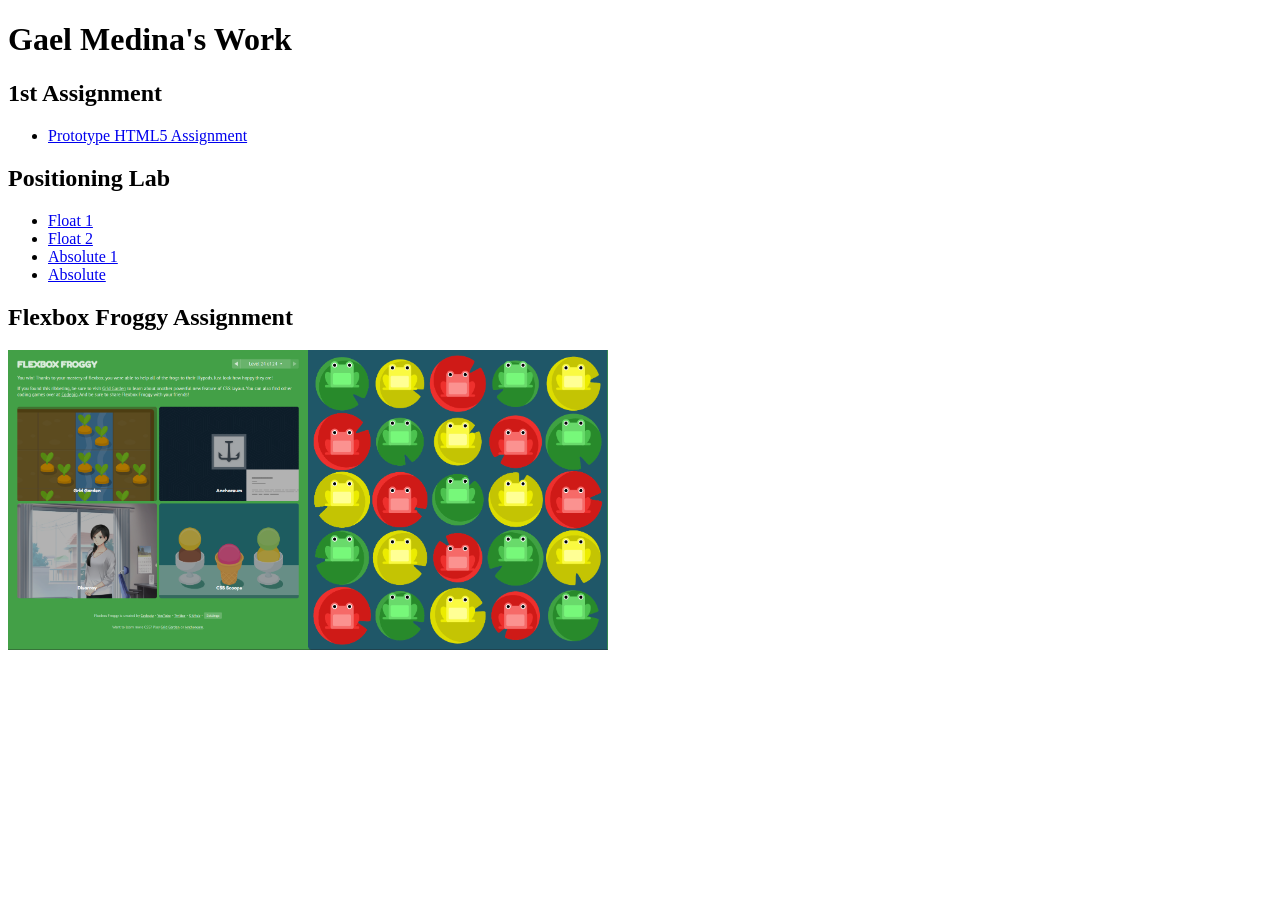
==== index.html @ 8cea2f77 "added Flexbox Froggy Image" ====
<!doctype html>

<html lang="en">
<head>
  <meta charset="utf-8">

  <title>IFSC 11003 | Gael Medina</title>
  <meta name="description" content="All of my assignemnts">
  <meta name="author" content="Gael Medina">

</head>

<body>
  <h1>Gael Medina's Work</h1>
  <nav>
    <h2>1st Assignment</h2>
    <ul>
      <li><a href="prototype/index.html">Prototype HTML5 Assignment</a></li>
      </ul>
    <h2>Positioning Lab</h2>
    <ul>
      <li><a href="Positioning Lab/exercise1-float.html">Float 1</a></li>
      <li><a href="Positioning Lab/exercise2-float.html">Float 2</a></li>
      <li><a href="Positioning Lab/exercise3-absolute.html">Absolute 1</a></li>
      <li><a href="Positioning Lab/exercise4-absolute.html">Absolute</a></li>
    </ul>
    <h2>Flexbox Froggy Assignment</h2>
     <img src="Flexbox Froggy/img/Flexbox_froggy.png" width="600">
  </nav>
</body>
</html>
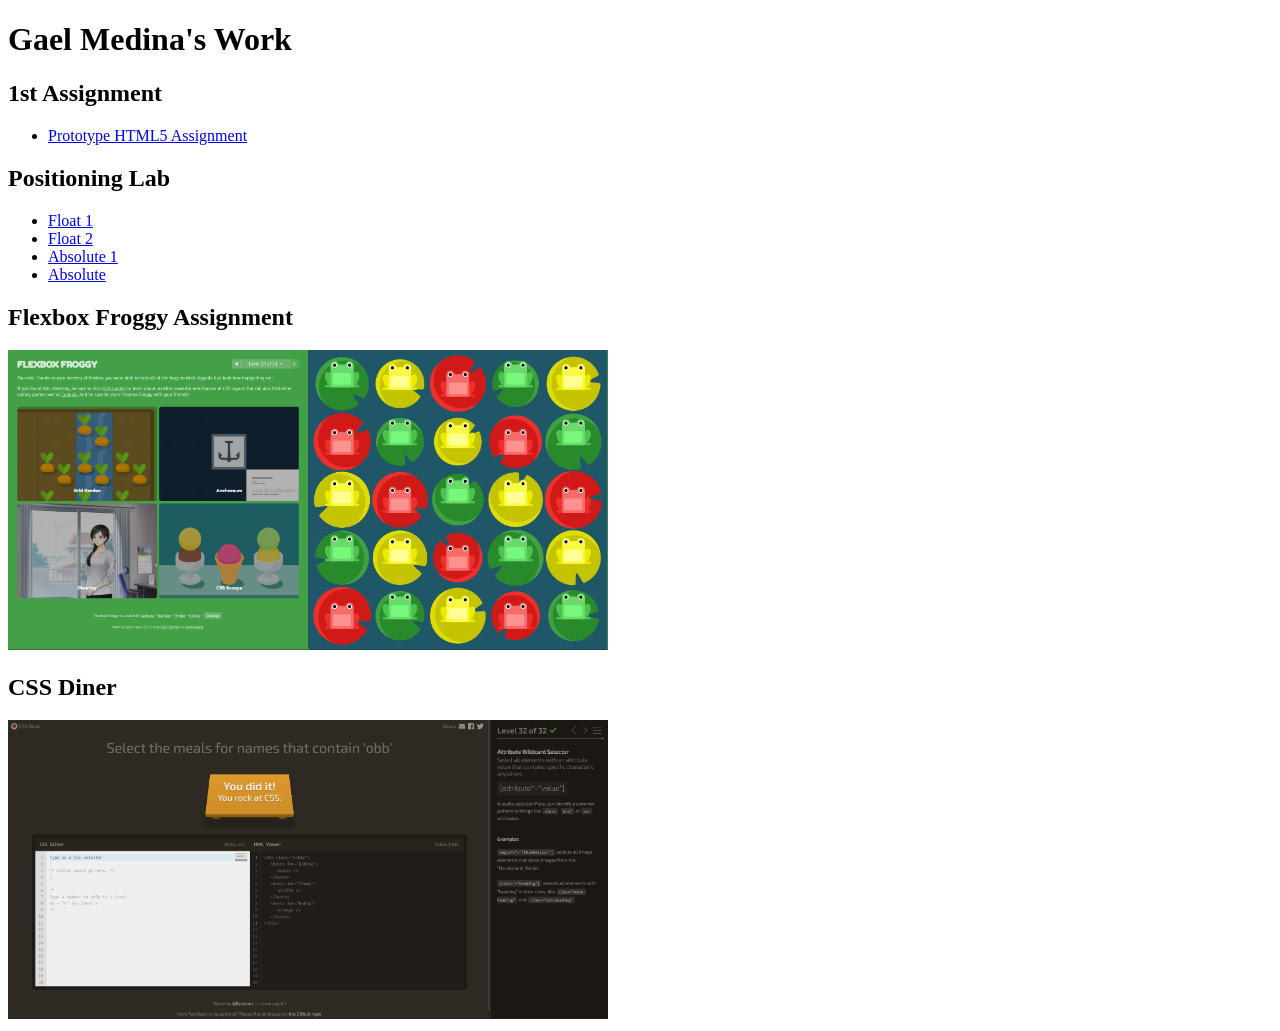
==== commit dbcb78b6: "Added CSS Diner Image" ====
--- a/index.html
+++ b/index.html
@@ -26,6 +26,8 @@
     </ul>
     <h2>Flexbox Froggy Assignment</h2>
      <img src="Flexbox Froggy/img/Flexbox_froggy.png" width="600">
+     <h2>CSS Diner</h2>
+     <img src="CSS Diner/img/CSS-Diner.png" width="600">
   </nav>
 </body>
 </html>
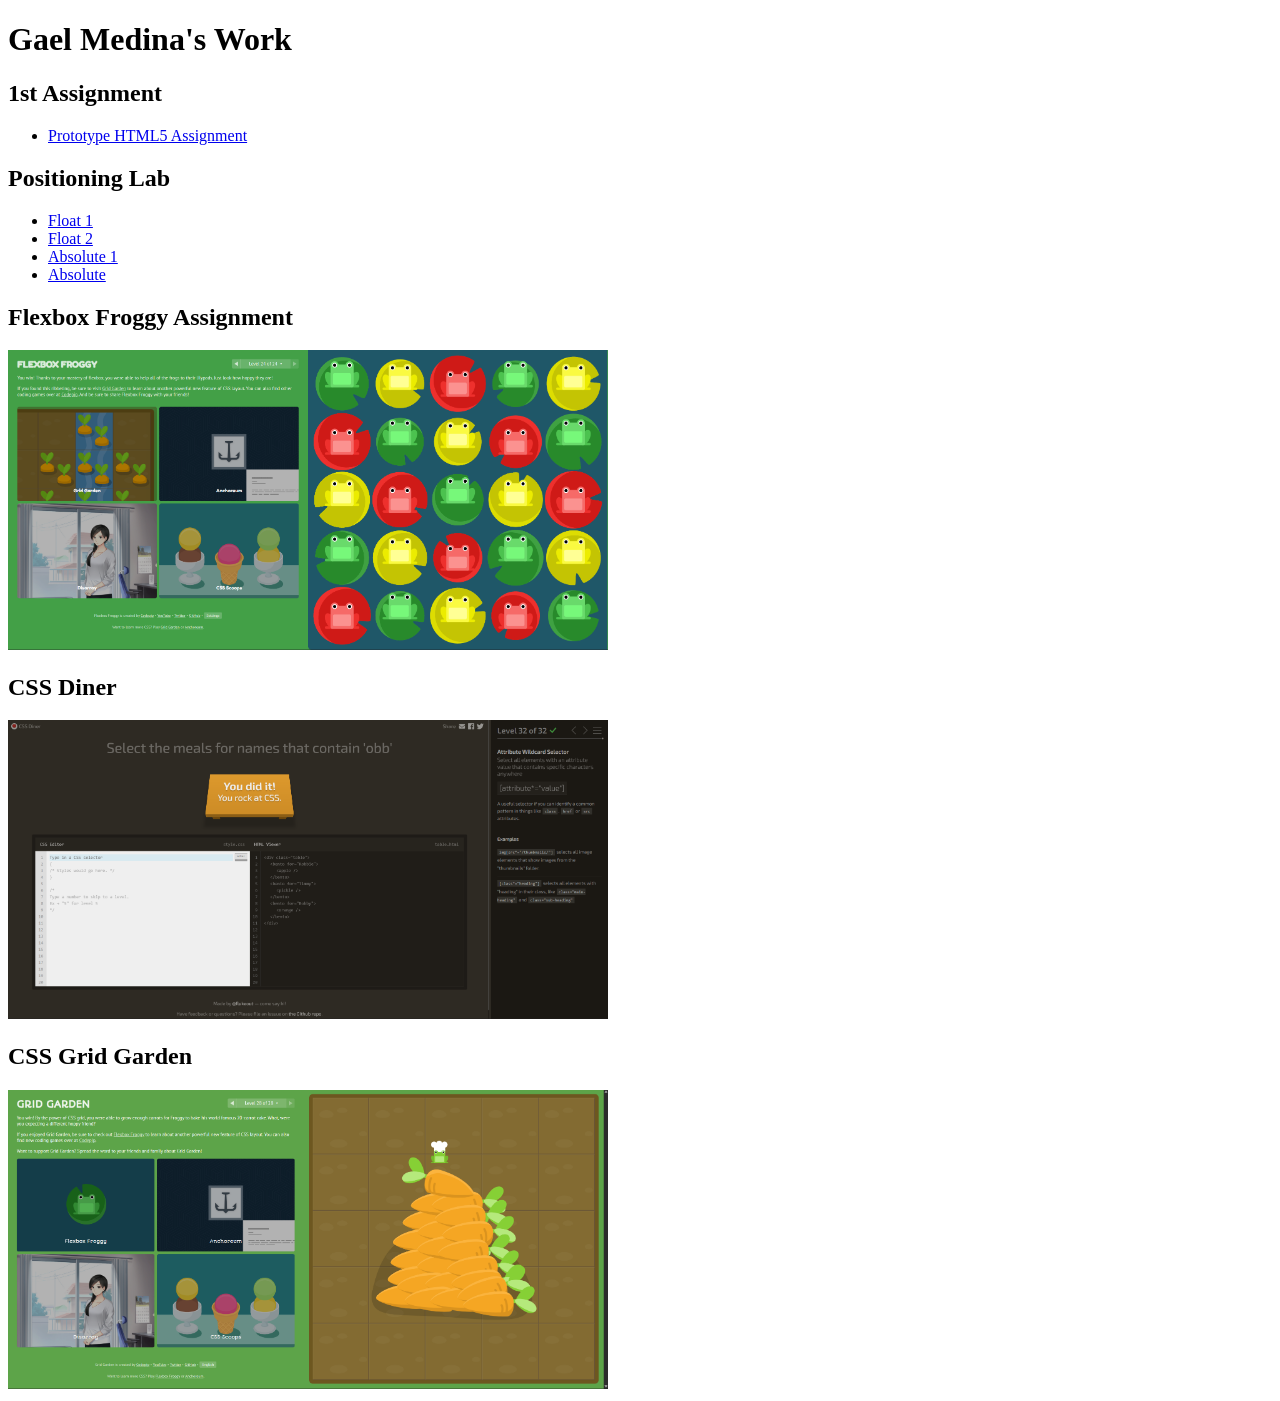
==== commit fd729f6c: "Added CSS Grid Garden Image" ====
--- a/index.html
+++ b/index.html
@@ -28,6 +28,8 @@
      <img src="Flexbox Froggy/img/Flexbox_froggy.png" width="600">
      <h2>CSS Diner</h2>
      <img src="CSS Diner/img/CSS-Diner.png" width="600">
+     <h2>CSS Grid Garden</h2>
+     <img src="CSS Grid Garden/img/CSS-Grid-Garden.png" width="600">
   </nav>
 </body>
 </html>
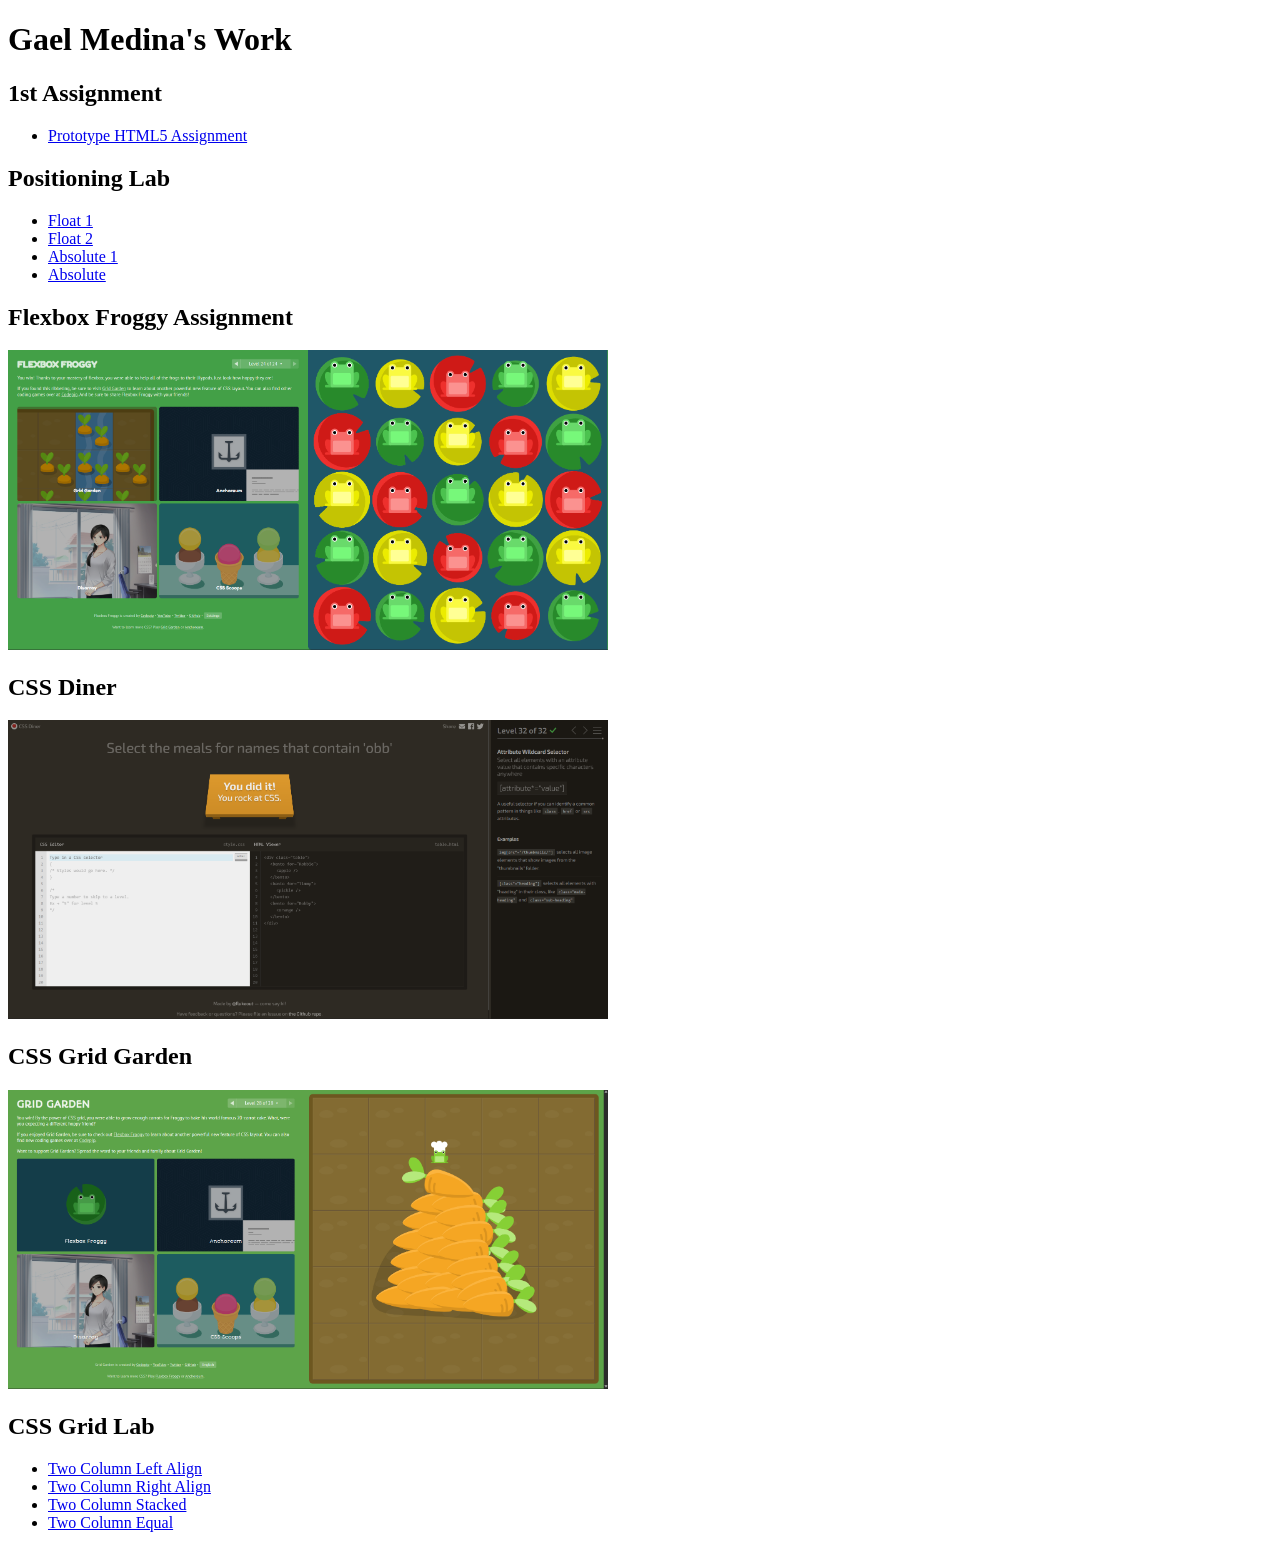
==== commit 251f01ca: "Added CSS Grid Lap" ====
--- a/index.html
+++ b/index.html
@@ -30,6 +30,13 @@
      <img src="CSS Diner/img/CSS-Diner.png" width="600">
      <h2>CSS Grid Garden</h2>
      <img src="CSS Grid Garden/img/CSS-Grid-Garden.png" width="600">
+     <h2>CSS Grid Lab</h2>
+     <ul>
+      <li><a href="CSS Grid Lab/grid-two-col-left.html">Two Column Left Align</a></li>
+      <li><a href="CSS Grid Lab/grid-two-col-right.html">Two Column Right Align</a></li>
+      <li> <a href="CSS Grid Lab/  grid-two-col-stacked.html">Two Column Stacked</a></li>
+      <li><a href="CSS Grid Lab/  grid-two-col-equal.html">Two Column Equal</a></li>
+     </ul>
   </nav>
 </body>
 </html>
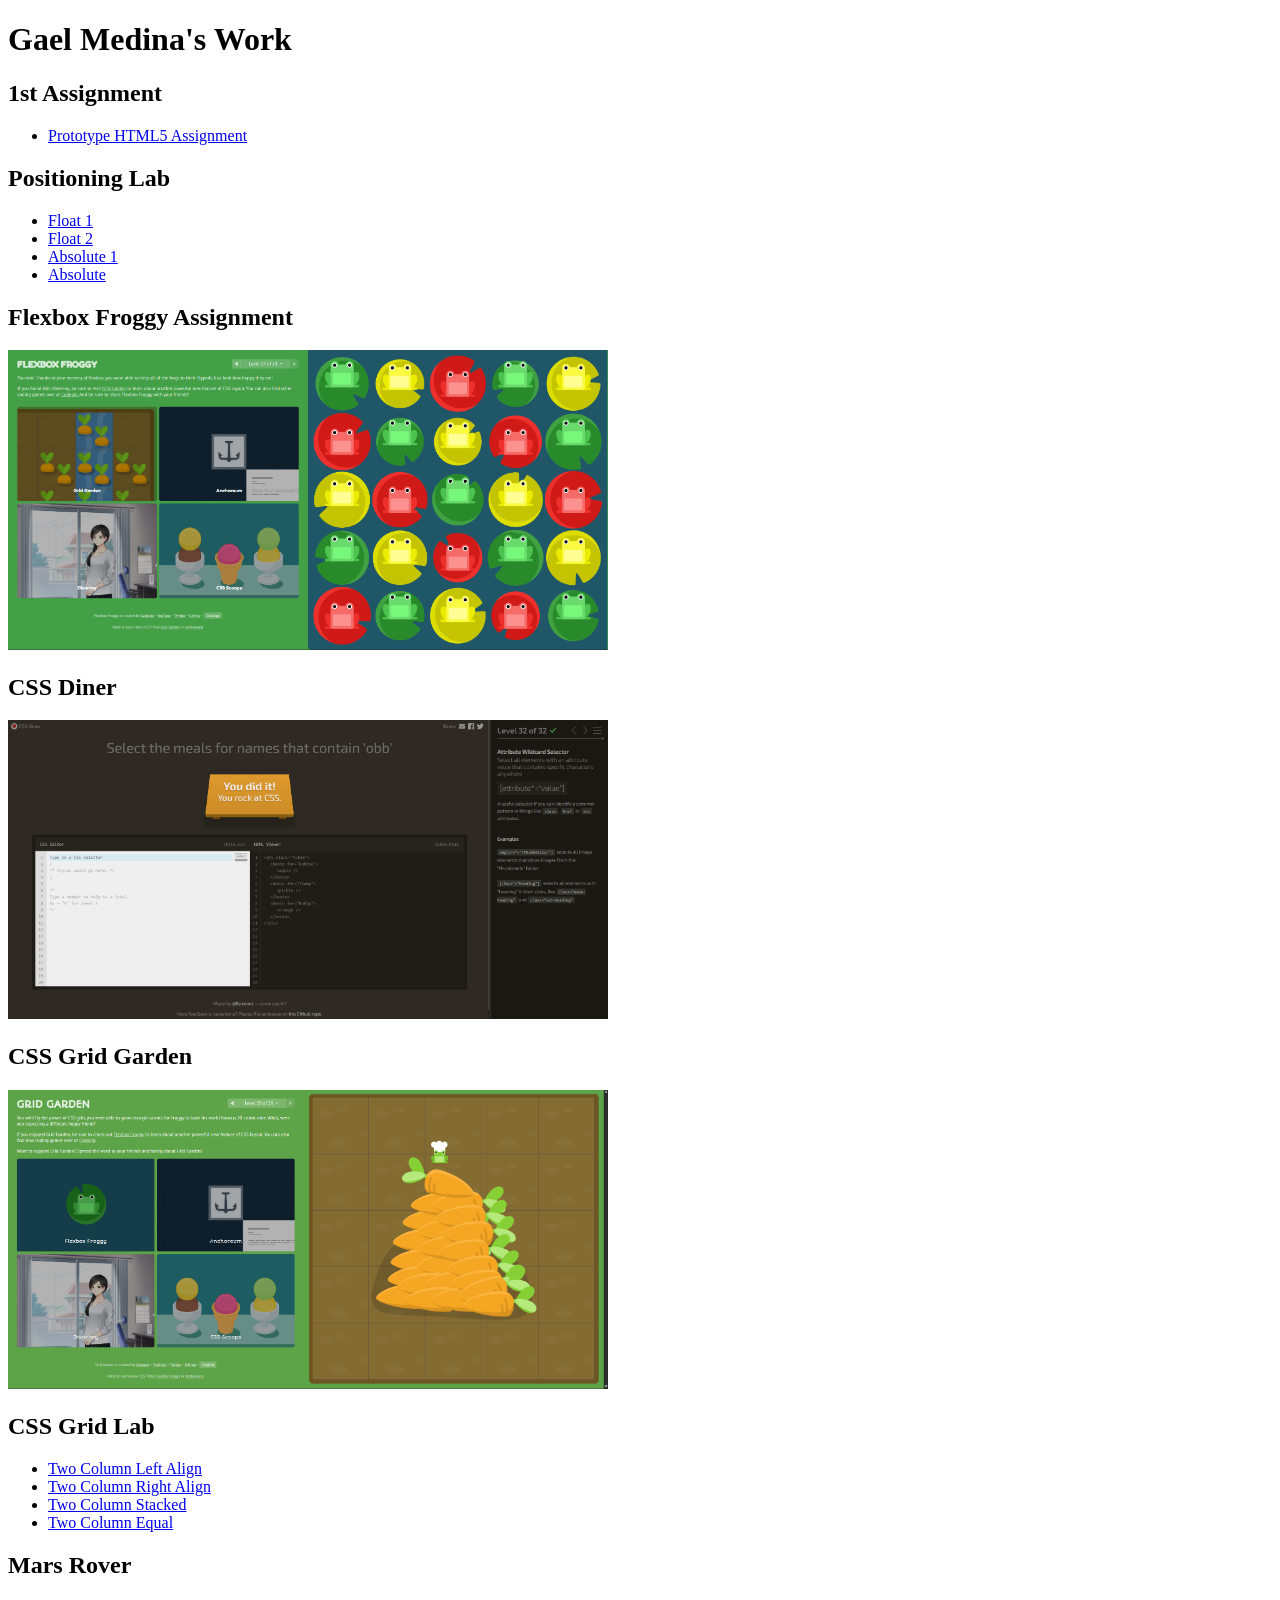
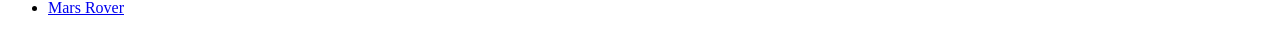
==== commit 41aeaa6f: "Added Mars Rover Assignment" ====
--- a/index.html
+++ b/index.html
@@ -15,27 +15,31 @@
   <nav>
     <h2>1st Assignment</h2>
     <ul>
-      <li><a href="prototype/index.html">Prototype HTML5 Assignment</a></li>
+      <li><a href="Prototype/index.html">Prototype HTML5 Assignment</a></li>
       </ul>
     <h2>Positioning Lab</h2>
     <ul>
-      <li><a href="Positioning Lab/exercise1-float.html">Float 1</a></li>
-      <li><a href="Positioning Lab/exercise2-float.html">Float 2</a></li>
-      <li><a href="Positioning Lab/exercise3-absolute.html">Absolute 1</a></li>
-      <li><a href="Positioning Lab/exercise4-absolute.html">Absolute</a></li>
+      <li><a href="Positioning-Lab/exercise1-float.html">Float 1</a></li>
+      <li><a href="Positioning-Lab/exercise2-float.html">Float 2</a></li>
+      <li><a href="Positioning-Lab/exercise3-absolute.html">Absolute 1</a></li>
+      <li><a href="Positioning-Lab/exercise4-absolute.html">Absolute</a></li>
     </ul>
     <h2>Flexbox Froggy Assignment</h2>
-     <img src="Flexbox Froggy/img/Flexbox_froggy.png" width="600">
+     <img src="Flexbox-Froggy/img/Flexbox_froggy.png" width="600">
      <h2>CSS Diner</h2>
-     <img src="CSS Diner/img/CSS-Diner.png" width="600">
+     <img src="CSS-Diner/img/CSS-Diner.png" width="600">
      <h2>CSS Grid Garden</h2>
-     <img src="CSS Grid Garden/img/CSS-Grid-Garden.png" width="600">
+     <img src="CSS-Grid-Garden/img/CSS-Grid-Garden.png" width="600">
      <h2>CSS Grid Lab</h2>
      <ul>
-      <li><a href="CSS Grid Lab/grid-two-col-left.html">Two Column Left Align</a></li>
-      <li><a href="CSS Grid Lab/grid-two-col-right.html">Two Column Right Align</a></li>
-      <li> <a href="CSS Grid Lab/  grid-two-col-stacked.html">Two Column Stacked</a></li>
-      <li><a href="CSS Grid Lab/  grid-two-col-equal.html">Two Column Equal</a></li>
+      <li><a href="CSS-Grid-Lab/grid-two-col-left.html">Two Column Left Align</a></li>
+      <li><a href="CSS-Grid-Lab/grid-two-col-right.html">Two Column Right Align</a></li>
+      <li> <a href="CSS-Grid-Lab/grid-two-col-stacked.html">Two Column Stacked</a></li>
+      <li><a href="CSS-Grid-Lab/grid-two-col-equal.html">Two Column Equal</a></li>
+     </ul>
+     <h2>Mars Rover</h2>
+     <ul>
+      <li><a href="Mar-Rover/index.html">Mars Rover</a></li>
      </ul>
   </nav>
 </body>
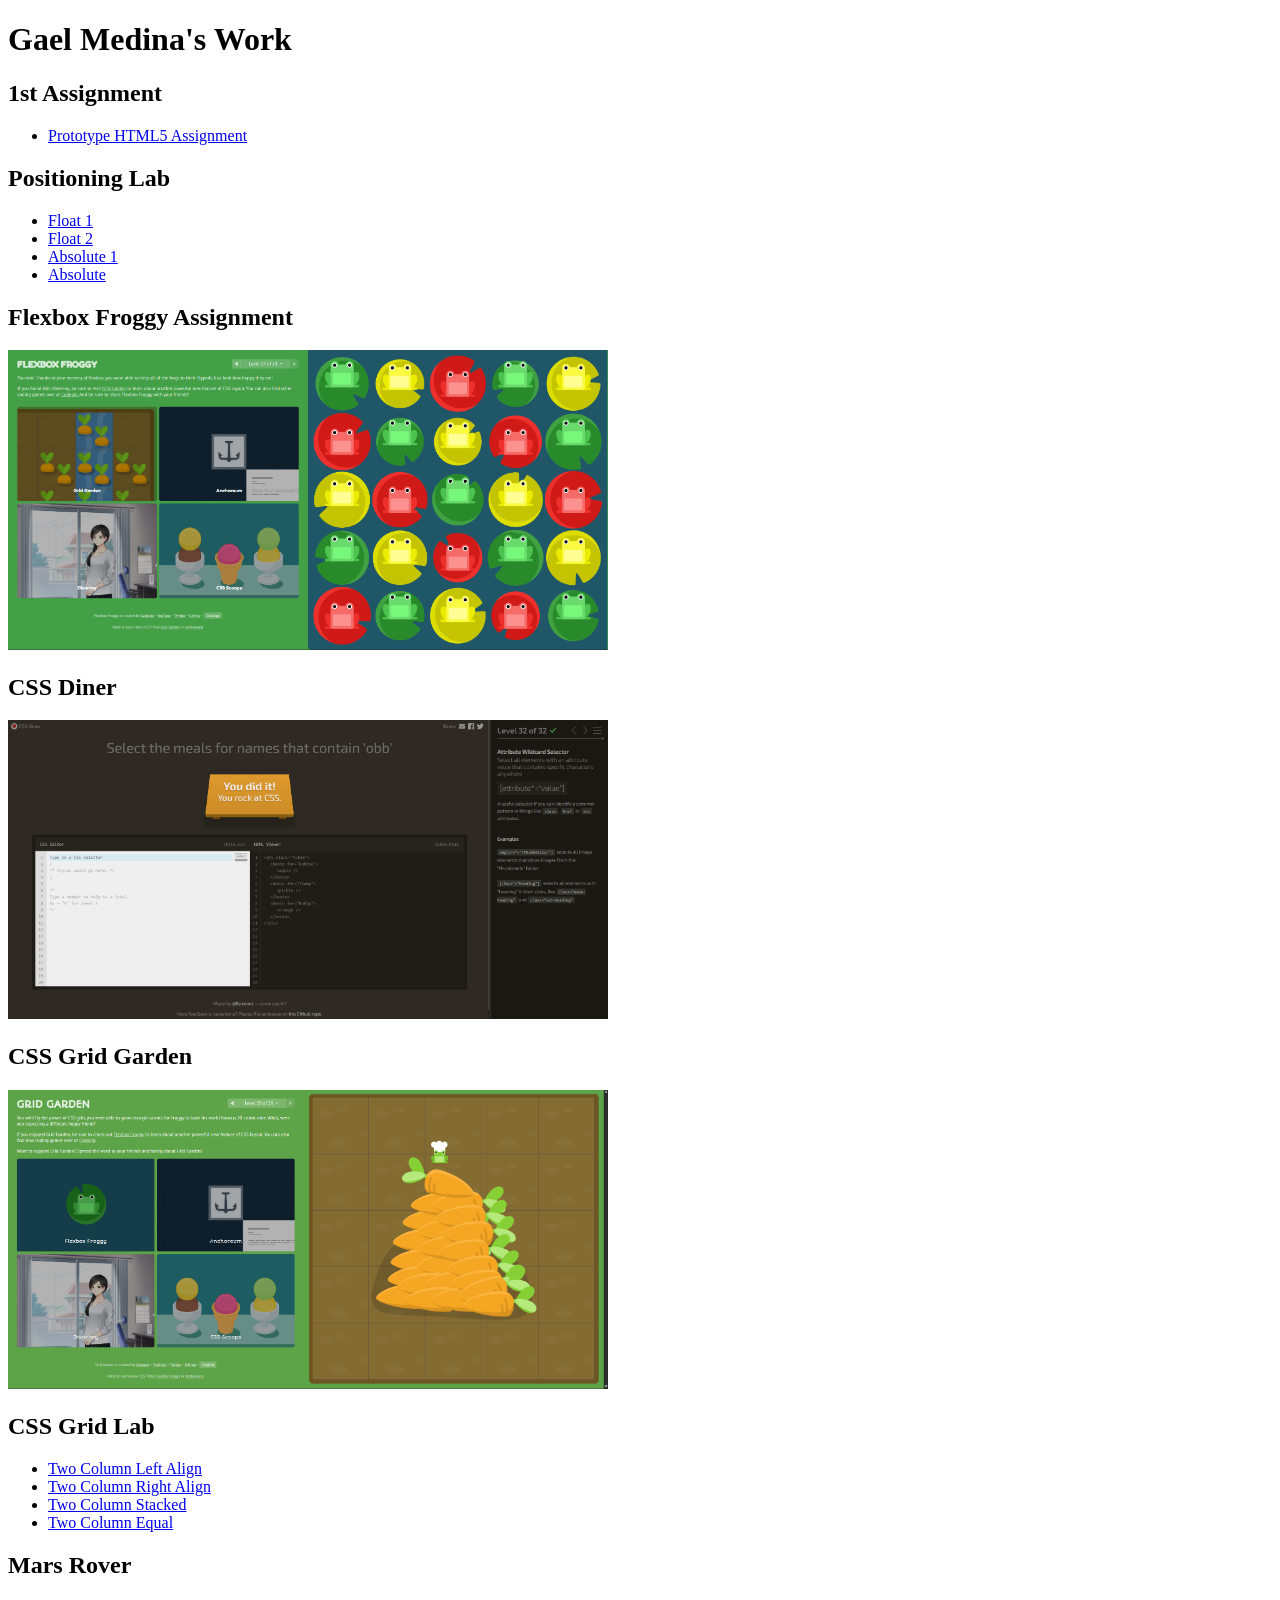
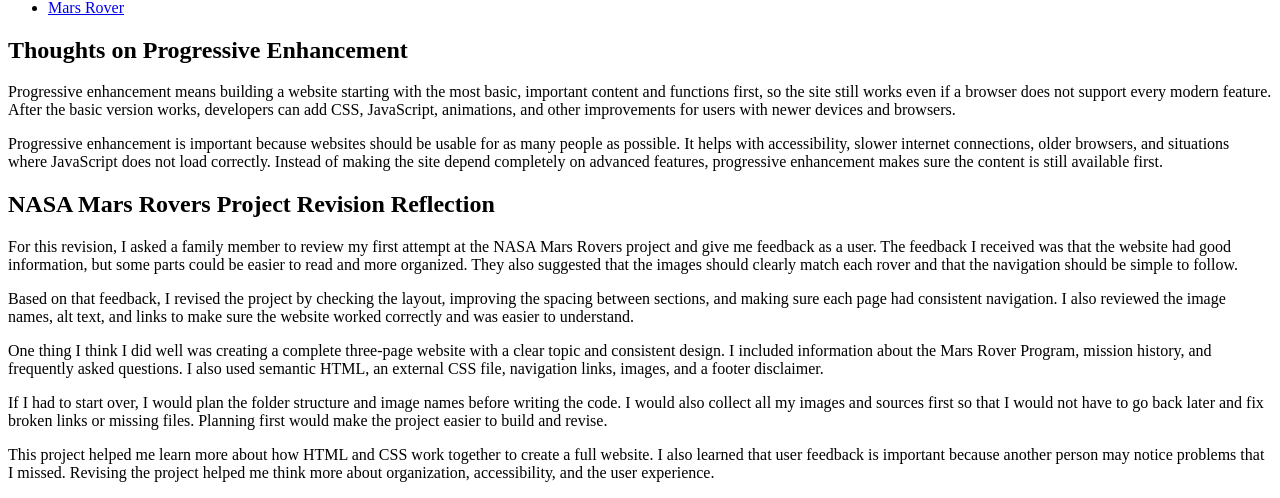
==== commit ede32ebc: "added written assignments" ====
--- a/index.html
+++ b/index.html
@@ -39,8 +39,48 @@
      </ul>
      <h2>Mars Rover</h2>
      <ul>
-      <li><a href="Mar-Rover/index.html">Mars Rover</a></li>
+      <li><a href="Mars-Rover/index.html">Mars Rover</a></li>
      </ul>
   </nav>
+    <h2>Thoughts on Progressive Enhancement</h2>
+
+  <p>
+    Progressive enhancement means building a website starting with the most basic,
+    important content and functions first, so the site still works even if a browser
+    does not support every modern feature. After the basic version works, developers
+    can add CSS, JavaScript, animations, and other improvements for users with newer
+    devices and browsers.
+  </p>
+
+  <p>
+    Progressive enhancement is important because websites should be usable for as many
+    people as possible. It helps with accessibility, slower internet connections, older
+    browsers, and situations where JavaScript does not load correctly. Instead of making
+    the site depend completely on advanced features, progressive enhancement makes sure
+    the content is still available first.
+  </p>
+<h2>NASA Mars Rovers Project Revision Reflection</h2>
+<section>
+
+  <p>
+    For this revision, I asked a family member to review my first attempt at the NASA Mars Rovers project and give me feedback as a user. The feedback I received was that the website had good information, but some parts could be easier to read and more organized. They also suggested that the images should clearly match each rover and that the navigation should be simple to follow.
+  </p>
+
+  <p>
+    Based on that feedback, I revised the project by checking the layout, improving the spacing between sections, and making sure each page had consistent navigation. I also reviewed the image names, alt text, and links to make sure the website worked correctly and was easier to understand.
+  </p>
+
+  <p>
+    One thing I think I did well was creating a complete three-page website with a clear topic and consistent design. I included information about the Mars Rover Program, mission history, and frequently asked questions. I also used semantic HTML, an external CSS file, navigation links, images, and a footer disclaimer.
+  </p>
+
+  <p>
+    If I had to start over, I would plan the folder structure and image names before writing the code. I would also collect all my images and sources first so that I would not have to go back later and fix broken links or missing files. Planning first would make the project easier to build and revise.
+  </p>
+
+  <p>
+    This project helped me learn more about how HTML and CSS work together to create a full website. I also learned that user feedback is important because another person may notice problems that I missed. Revising the project helped me think more about organization, accessibility, and the user experience.
+  </p>
+</section>
 </body>
 </html>
